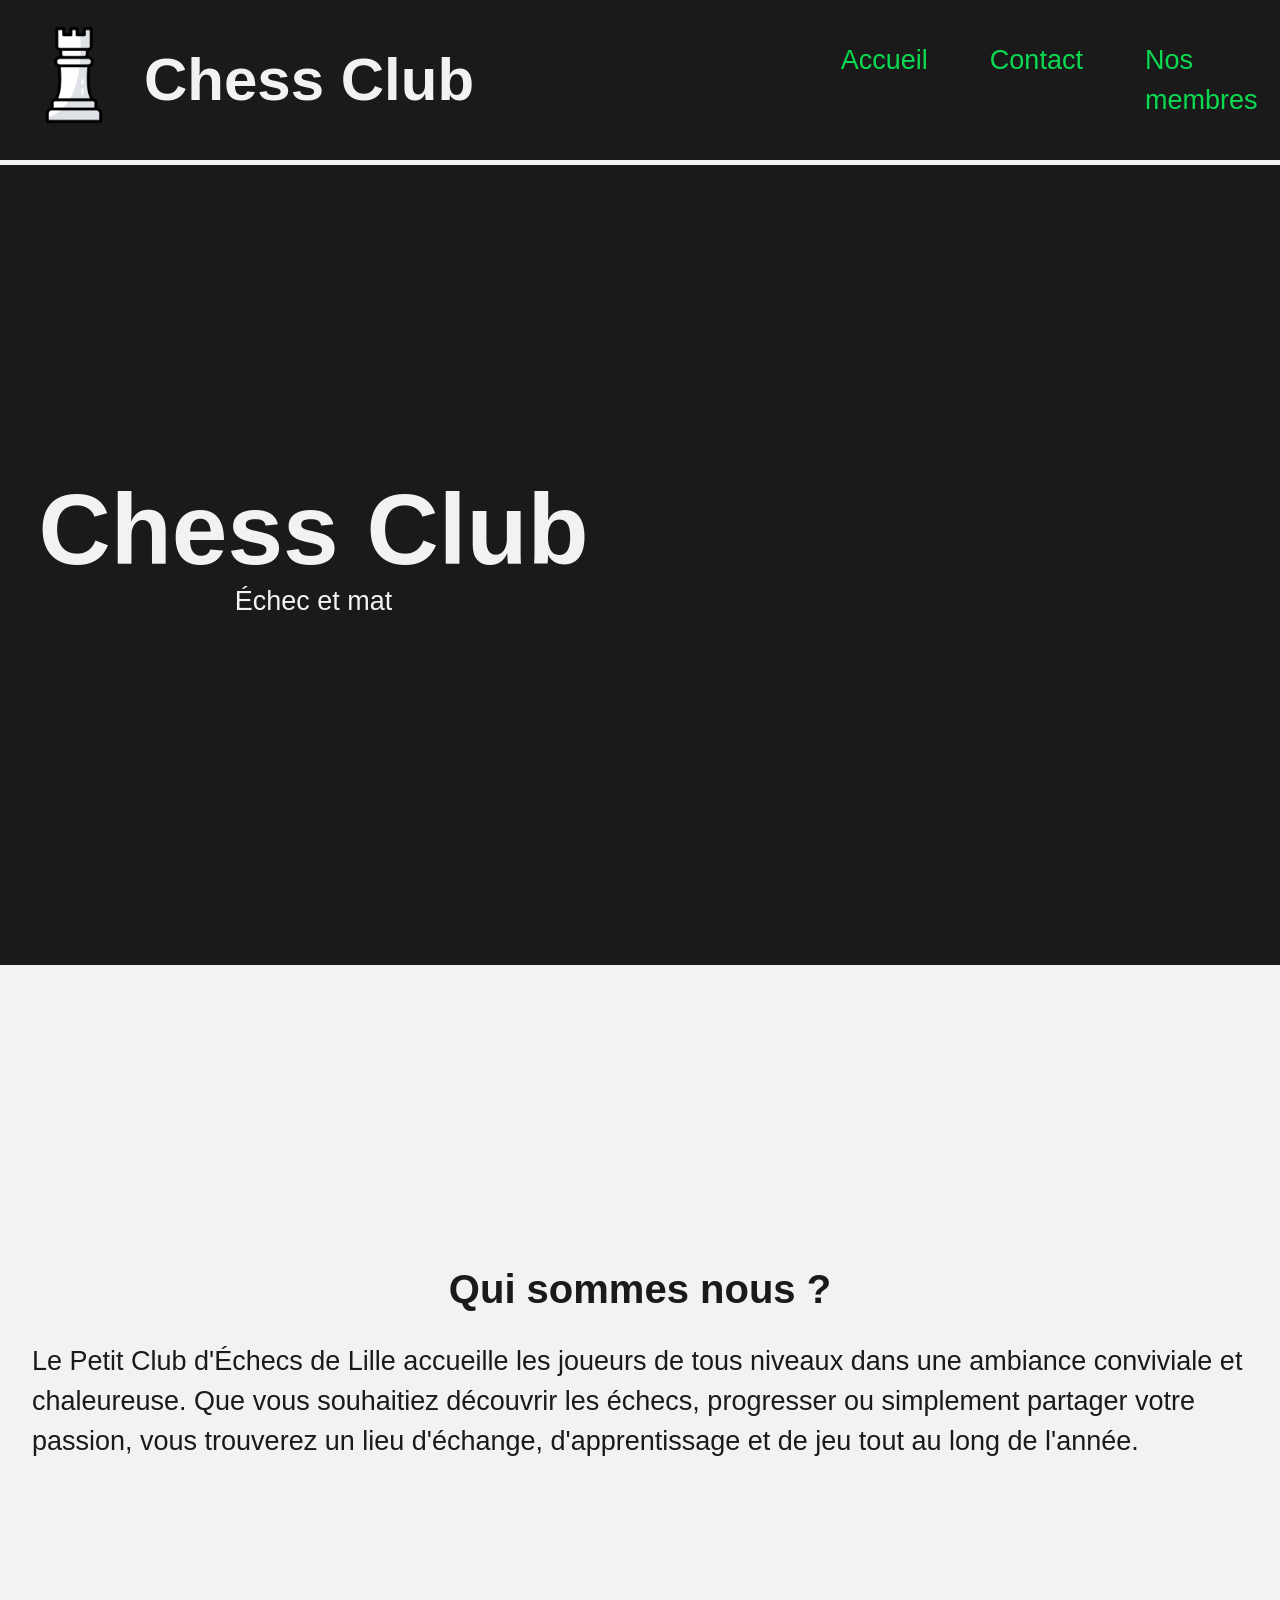
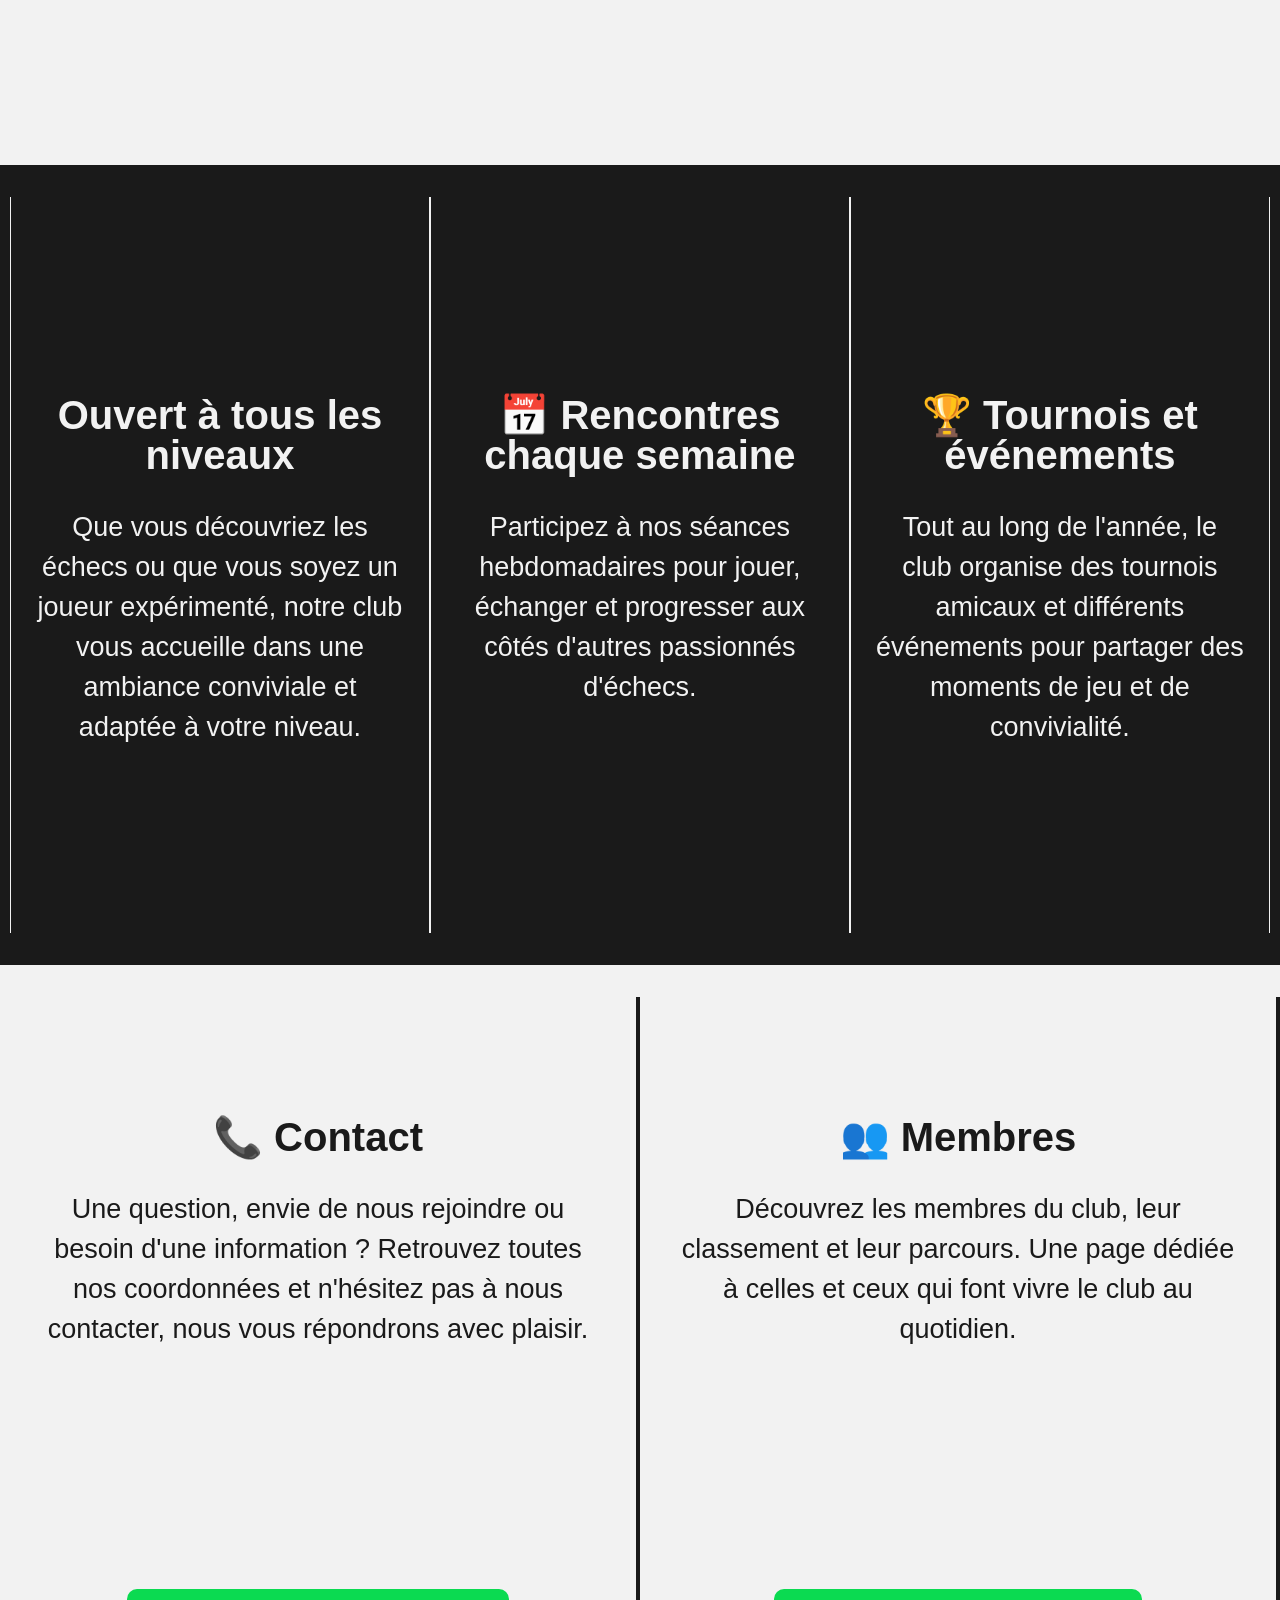
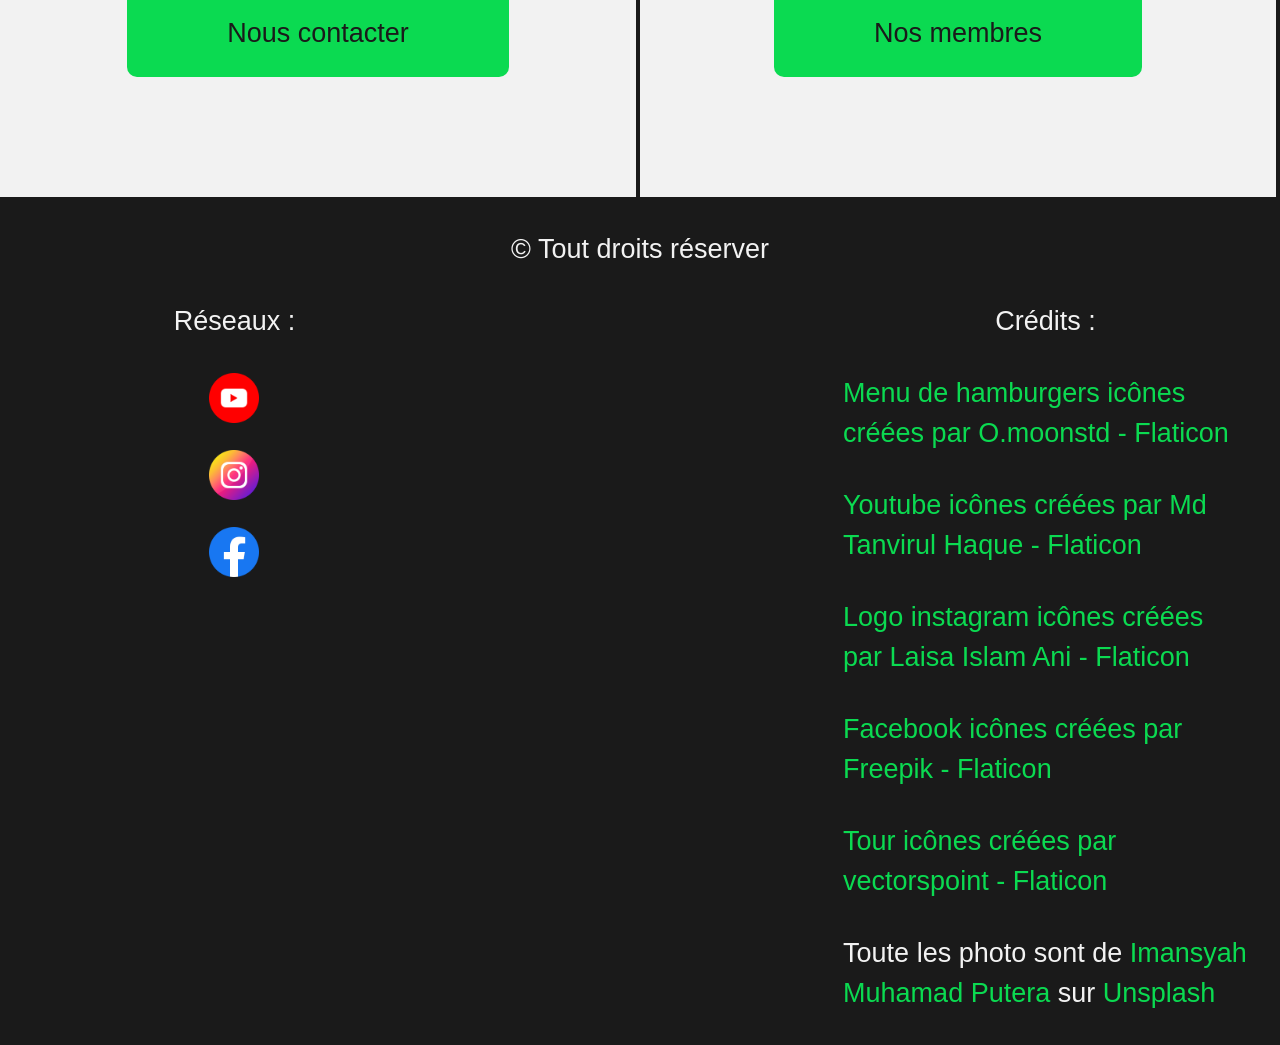
==== index.html @ 42522073 "test2" ====
<!DOCTYPE html>
<html lang="fr">
<head>
    <meta charset="UTF-8">
    <meta name="viewport" content="width=device-width, initial-scale=1.0">
    <link rel="stylesheet" href="commun.css">
    <link rel="stylesheet" href="style.css">
    <title>Accueil</title>
</head>
<body>
    <header>
        <div class="logo">
            <a href="index.html">
                <img src="images/logo_rook.png" alt="image    
                logo">
            </a>
            <h2>Chess Club</h2>
        </div>
        <nav class="navbar">
            <a href="index.html">Accueil</a>
            <a href="contact.html">Contact</a>
            <a href="membres.html">Nos membres</a>
        </nav>
        <nav id="burger-menu">
            <label for="burger-menu-input"><img src="images/menu-de-hamburgers.png" alt="bar de menu"></label>
            <input type="checkbox" id="burger-menu-input" />

            <div id="burger-menu-items">
                <a href="index.html">Accueil</a>
                <a href="contact.html">Contact</a>
                <a href="membres.html">Nos membres</a>
            </div>
        </nav>
    </header>
    <main>
        <div class="banner">
            <div class="banner_title">
                <h1>Chess Club</h1>
                <p>Échec et mat</p>
            </div>
            <div class="banner_img">

            </div>
        </div>
        <div class="presentation">
            <h2>Qui sommes nous ?</h2>
            <p>Le Petit Club d'Échecs de Lille accueille les joueurs de tous niveaux dans une ambiance conviviale et chaleureuse. Que vous souhaitiez découvrir les échecs, progresser ou simplement partager votre passion, vous trouverez un lieu d'échange, d'apprentissage et de jeu tout au long de l'année. <br />
            </p>
        </div>
        <div class="info_flash">
            <div class="info">
                <h2>Ouvert à tous les niveaux</h2>
                <p>Que vous découvriez les échecs ou que vous soyez un joueur expérimenté, notre club vous accueille dans une ambiance conviviale et adaptée à votre niveau.</p>
            </div>
            <div class="info">
                <h2>📅 Rencontres chaque semaine</h2>
                <p>Participez à nos séances hebdomadaires pour jouer, échanger et progresser aux côtés d'autres passionnés d'échecs.</p>
            </div>
            <div class="info">
                <h2>🏆 Tournois et événements</h2>
                <p>Tout au long de l'année, le club organise des tournois amicaux et différents événements pour partager des moments de jeu et de convivialité.</p>
            </div>
        </div>
        <div class="preview_pages">
            <div class="preview">
                <h2>📞 Contact</h2>
                <p>Une question, envie de nous rejoindre ou besoin d'une information ? Retrouvez toutes nos coordonnées et n'hésitez pas à nous contacter, nous vous répondrons avec plaisir.</p>
                <a class="button validate" href="contact.html">Nous contacter</a>
            </div>
            <div class="preview">
                <h2>👥 Membres</h2>
                <p>Découvrez les membres du club, leur classement et leur parcours. Une page dédiée à celles et ceux qui font vivre le club au quotidien.</p>
                <a class="button validate" href="membres.html">Nos membres</a>
            </div>
        </div>
    </main>
    <footer>
        <div class="copyright">
            <p>© Tout droits réserver</p>
        </div>

        <div class="media_credits">
            <div class="media">
                <p>Réseaux :</p>
                <nav class="media_icons">
                    <a target="_blank" href="https://www.youtube.com/">
                        <img src="images/youtube_icon.png" alt="notre youtube">
                    </a>
                    <a target="_blank" href="https://www.instagram.com/">
                        <img src="images/instagram_icon.png" alt="notre instagram">
                    </a>
                    <a target="_blank" href="https://www.facebook.com/">
                        <img src="images/facebook_icon.png" alt="notre facebook">
                    </a>

                </nav>
            </div>
            <div class="credits">
                <p>Crédits :</p>
                <p>
                    <a href="https://www.flaticon.com/fr/icones-gratuites/menu-de-hamburgers" title="menu de hamburgers icônes">Menu de hamburgers icônes créées par O.moonstd - Flaticon</a>
                </p>
                <p>
                    <a href="https://www.flaticon.com/fr/icones-gratuites/youtube" title="youtube icônes">Youtube icônes créées par Md Tanvirul Haque - Flaticon</a>
                </p>

                <p>
                    <a href="https://www.flaticon.com/fr/icones-gratuites/logo-instagram" title="logo instagram icônes">Logo instagram icônes créées par Laisa Islam Ani - Flaticon</a>
                </p>

                <p>
                    <a href="https://www.flaticon.com/fr/icones-gratuites/facebook" title="facebook icônes">Facebook icônes créées par Freepik - Flaticon</a>
                </p>

                <p>
                    <a href="https://www.flaticon.com/fr/icones-gratuites/tour" title="tour icônes">Tour icônes créées par vectorspoint - Flaticon</a>
                </p>

                <p>
                    Toute les photo sont de <a href="https://unsplash.com/fr/@imansyahmp?utm_source=unsplash&utm_medium=referral&utm_content=creditCopyText">Imansyah Muhamad Putera </a>sur <a href="https://unsplash.com/fr/photos/photo-de-mise-au-point-selective-dun-homme-conduisant-une-moto-oUV5IQwP_vc?utm_source=unsplash&utm_medium=referral&utm_content=creditCopyText">Unsplash</a>
      
                </p>
            </div>
        </div>
    </footer>
</body>
</html>
---- commun.css ----
:root {
    --color_primary: #1a1a1a;
    --color_secondary: #f2f2f2;
    --color_terciary: #0BDA51;
    --card_border_radius: 10px;
}

html {
    scroll-behavior: smooth;
}

* {
    padding: 0;
    margin: 0;
    box-sizing: border-box;
}

body {
    background-color: var(--color_secondary);
    color: var(--color_primary);
    font-family: Arial, Helvetica, sans-serif;
    line-height: 40px;
}

/*      Header       */

header {
    padding: 24px;
    display: flex;
    justify-content: space-between;
    align-items: center;
    background-color: var(--color_primary);
    color: var(--color_secondary);
}

a, label {
    color: var(--color_terciary);
    text-decoration: none;
    font-size: 27px;
}

header nav {
    display: flex;
    width: 35%;
    gap: 30px;
}

.navbar a {
    padding: 16px;
    transition: all 0.4s;
}

.navbar a:hover{
    text-shadow:0 0 4px #0BDA51;
    transform: scale(1.1);
}

.logo {
    display: flex;
    align-items: center;
    font-size: 40px;
}
.logo img {
    margin-right: 20px;
    height: 100px;
}

.burger-menu {
    display: none;
}

/*      Main         */

main h1 {
    font-size: 100px;
}

main h2, main h3 {
    font-size: 40px;
}

main p {
    font-size: 27px;
}

/*      card         */

.card {
    display: flex;
    flex-direction: column;
    justify-content: center;
    align-items: center;
    gap: 24px;
    width: 100%;
    padding: 16px;
    margin: 32px 0;
    background-color: var(--color_primary);
    color: var(--color_secondary);
    border-radius: var(--card_border_radius);
    gap: 16px;
    line-height: 35px;
    text-align: center;
    
}

/*      bouton       */
.button {
    padding: 24px 100px;
    border-radius: var(--card_border_radius);
    text-decoration: none;
    cursor: pointer;
    transition: all 0.4s;
}

.button:hover {
    transform: scale(1.1);
}

.validate {
    background-color: var(--color_terciary);
    color: var(--color_primary);
}

.validate:hover {
    background-color: var(--color_primary);
    color: var(--color_terciary);
}

/*      Footer         */

footer {
    display: flex;
    flex-direction: column;
    padding: 32px;
    background-color: var(--color_primary);
    color: var(--color_secondary);
}

footer >* {
    width: 120px;
    font-size: 27px;
}

.copyright {
    display: flex;
    justify-content: center;
    width: 100%;
    margin-bottom: 32px;
}

.media_credits {
    display: flex;
    justify-content: space-between;
    width: 100%;
}

.media {
    display: flex;
    flex-direction: column;
    justify-content: flex-start;
    align-items: flex-start;
    height: 100%;
}

.media_icons {
    display: flex;
    flex-direction: column;
    justify-content: space-between;
    gap: 16px;
}

.media_icons img {
    width: 50px;
}

.media{
    display: flex;
    justify-content: center;
    align-items: center;
    width: 33.3%;
    gap: 32px;
}

.credits {
    display: flex;
    flex-direction: column;
    align-items: center;
    width: 33.3%;
    gap: 32px;
}

/*      menu burger      */

#burger-menu,
#burger-menu label,
#burger-menu-input {
  display: none;
}

@media only screen and (max-width: 425px) and (min-width: 320px) {

    header{
        flex-direction: column;
    }

    .navbar {
        display: none;
    }

    /*      menu  burger         */

    #burger-menu {
        display: flex;
        flex-direction: column;
        width: 100%;
    }

    #burger-menu input:checked ~ #burger-menu-items {
    display: flex;
    flex-direction: column;
    width: 100%;

  }

  #burger-menu-items {
    display: none;
  }

  #burger-menu-items a {
    display: block;
    text-align: center;
    width: 100%;
    border-bottom: 1px solid var(--color_terciary);
    padding: 24px;
  }

  #burger-menu label {
    display: flex;
    align-self: flex-end;
    width: 50px;
    height: 50px;
  }

  /*        button       */

  .button {
    padding: 24px;
    width: 80%;
    text-align: center;
    transition: all 0.1s;
}

    .button:hover {
        transform: scale(0.9);
    }
    /* Header */

    header {
        line-height: 50px;
    }

    /* footer */

    .media_credits {
        flex-direction: column;
        align-items: center;
        gap: 32px;
    }

    .media, .credits {
        width: 100%;
    }

}
---- style.css ----
:root {
    --color_primary: #1a1a1a;
    --color_secondary: #f2f2f2;
    --color_terciary: #0BDA51;
    --card_border_radius: 10px;
}

main > * {
    height: 800px;
}

header {
    border-bottom: 5px solid var(--color_secondary)
}
/*      banner       */
.banner {
    display: flex;
    width: 100%;
    background-color: var(--color_primary);
    color: var(--color_secondary);
}

.banner_img {
    width: 51%;
    height: 100%;
    background: linear-gradient(to right, var(--color_primary), 65%, transparent), url("images/banner_knight.png");
    background-size: 100%;
    background-position: center;
}

.banner_title {
    display: flex;
    flex-direction: column;
    justify-content: center;
    align-items: center;
    width: 49%;
    gap: 32px;
}

/*      présentation         */

.presentation {
    display: flex;
    flex-direction: column;
    justify-content: center;
    align-items: center;
    padding: 32px;
    gap: 32px;
}

/*      info flash       */

.info_flash {
    display: flex;
    background-color: var(--color_primary);
    color: var(--color_secondary);
    padding: 32px 10px;
}

.info {
    display: flex;
    flex-direction: column;
    justify-content: center;
    align-items: center;
    text-align: center;
    padding: 24px;
    width: 33.33%;
    gap: 32px;
    border-right: 1px solid var(--color_secondary);
    border-left: 1px solid var(--color_secondary);
}

.info p {
    height: 33%;
}

/*      preview pages        */

.preview_pages {
    display: flex;
    justify-content: space-between;
    margin-top: 32px;
}

.preview {
    display: flex;
    flex-direction: column;
    justify-content: center;
    align-items: center;
    text-align: center;
    width: 50%;
    padding: 32px;
    gap: 32px;
    border-right: 4px solid var(--color_primary) 
}

.preview p {
    height: 50%;
}

@media only screen and (max-width: 425px) and (min-width: 320px) {

    header{
        flex-direction: column;
    }

    .navbar {
        display: none;
    }

    /*      menu  burger         */

    #burger-menu {
        display: flex;
        flex-direction: column;
        width: 100%;
    }

    #burger-menu input:checked ~ #burger-menu-items {
    display: flex;
    flex-direction: column;
    width: 100%;

  }

  #burger-menu-items {
    display: none;
  }

  #burger-menu-items a {
    display: block;
    text-align: center;
    width: 100%;
    border-bottom: 1px solid var(--color_terciary);
    padding: 24px;
  }

  #burger-menu label {
    display: flex;
    align-self: flex-end;
    width: 50px;
    height: 50px;
  }

  /*        responsive       */

  .banner {
    flex-direction: column;
    align-items: center;
    justify-content: flex-end;
    margin-bottom: 32px;
  }

  .banner h1 {
    line-height: 80px;
  }

  .banner_img {
    background: linear-gradient(to bottom, var(--color_primary), 65%, transparent), url("images/banner_knight.png");
    background-size: 100%;
    background-position: bottom;
    height: 50%;
    width: 100%;
    background-repeat: no-repeat;
  }

  .presentation {
    text-align: center;
  }

  .info_flash{
    flex-direction: column;
    padding: 32px 8px;
    height: auto;

  }

  .info {
    flex-direction: column;
    width: 100%;
    border: 0;
    border-bottom: 2px solid var(--color_secondary);
  }
  
  .info p {
    height: auto;
  }

  .preview_pages {
    flex-direction: column;
    height: auto;
    padding: 8px;
  }

  .preview {
    width: 100%;
    border: 0;
    border-bottom: 2px solid var(--color_primary);
  }


}
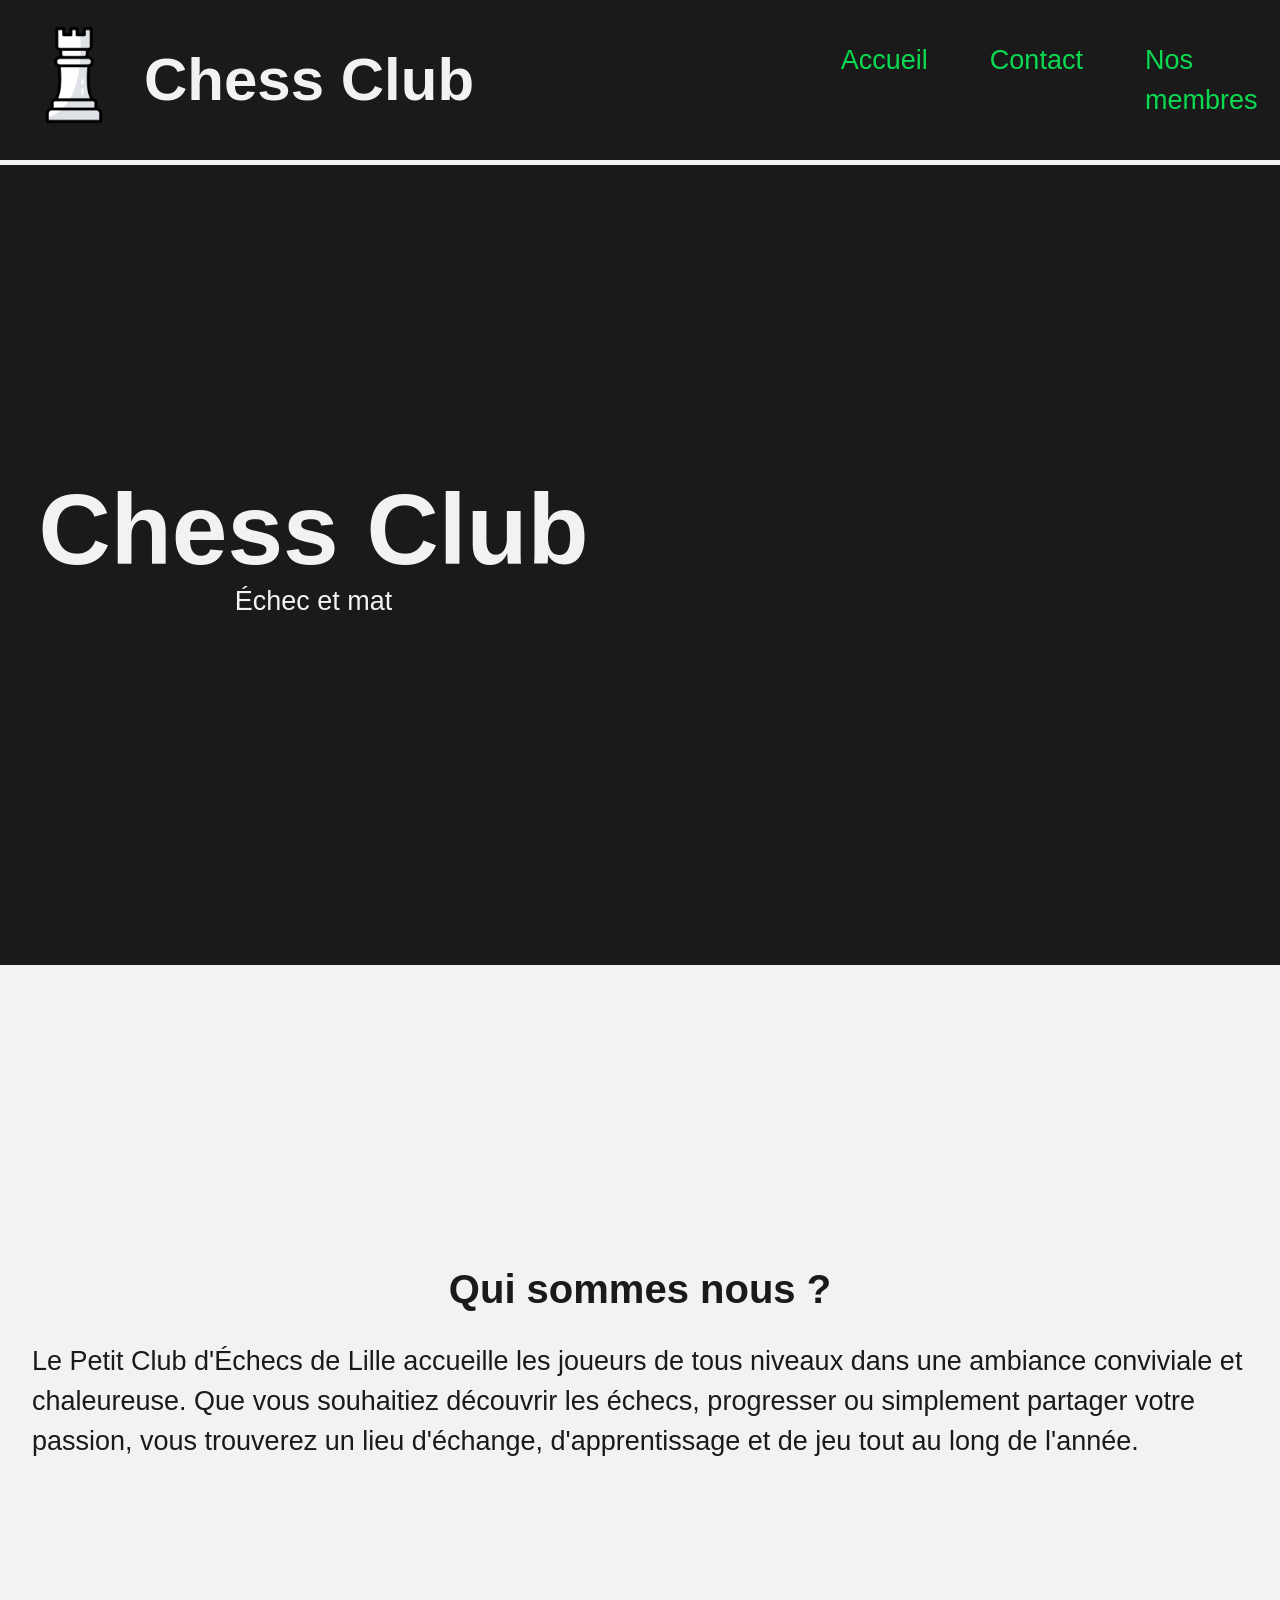
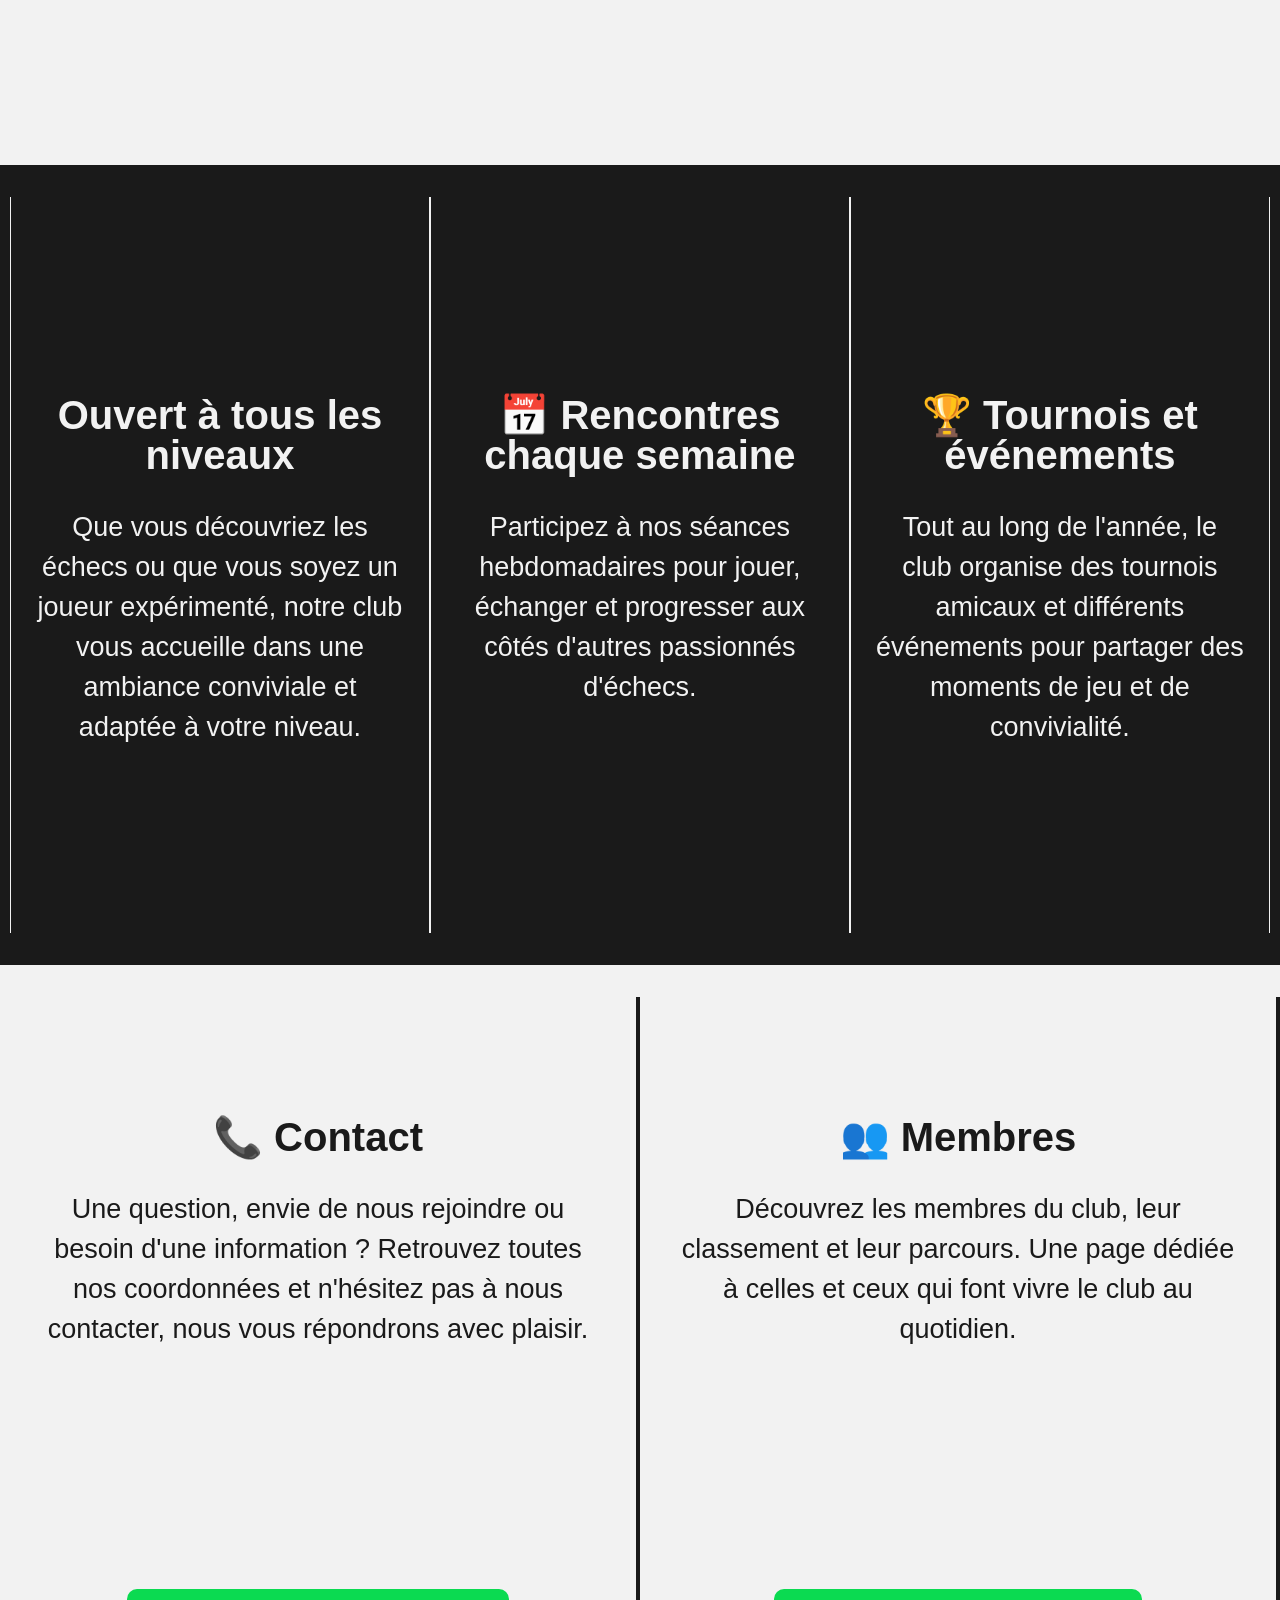
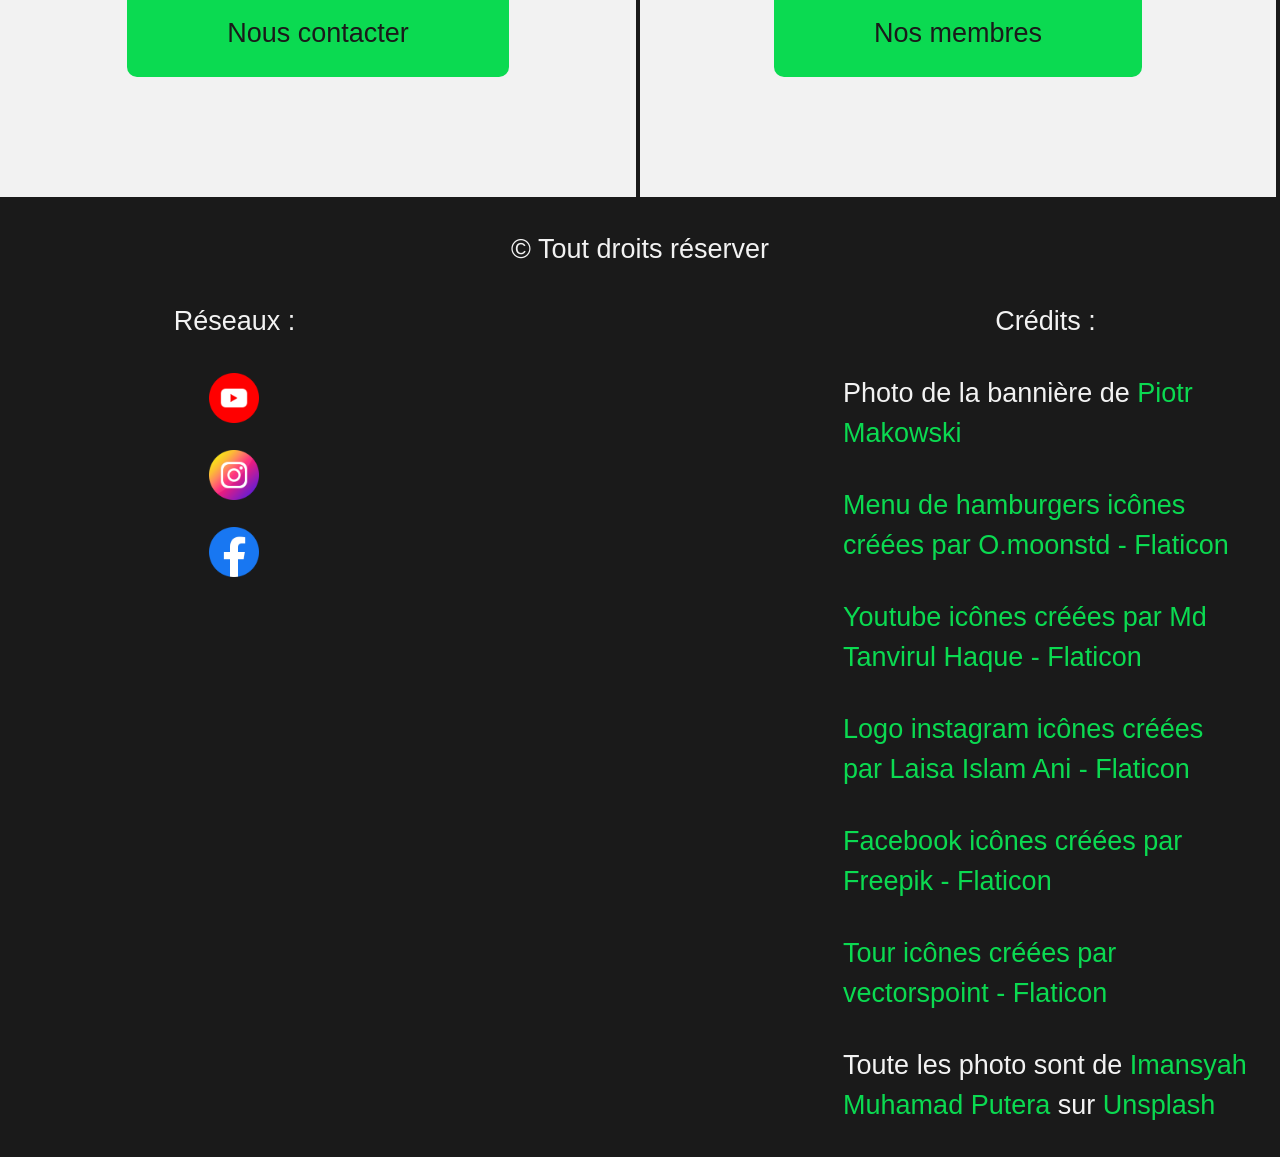
==== commit f6dd7003: "correction" ====
--- a/index.html
+++ b/index.html
@@ -97,6 +97,11 @@
             </div>
             <div class="credits">
                 <p>Crédits :</p>
+
+                <p>
+                    Photo de la bannière de <a href="https://unsplash.com/fr/@m4quuv?utm_source=unsplash&utm_medium=referral&utm_content=creditCopyText">Piotr Makowski</a>      
+                </p>
+                
                 <p>
                     <a href="https://www.flaticon.com/fr/icones-gratuites/menu-de-hamburgers" title="menu de hamburgers icônes">Menu de hamburgers icônes créées par O.moonstd - Flaticon</a>
                 </p>
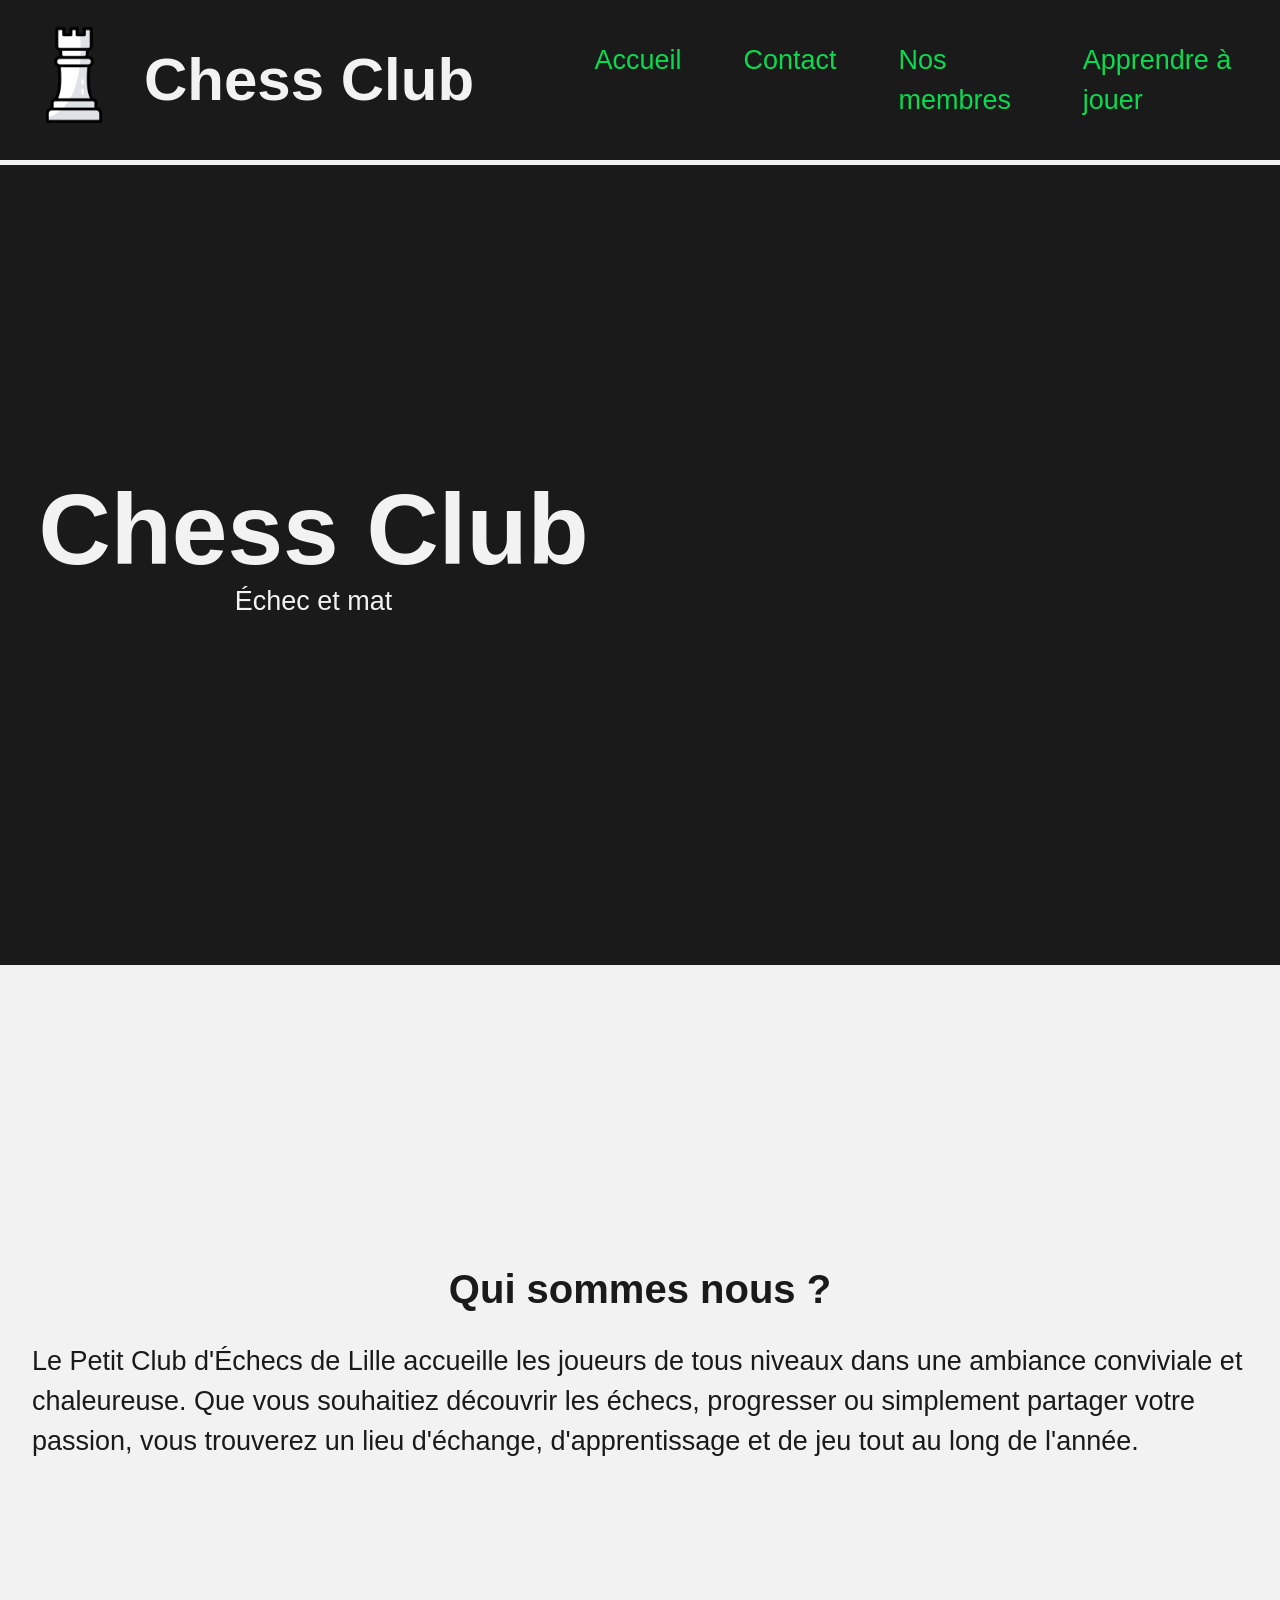
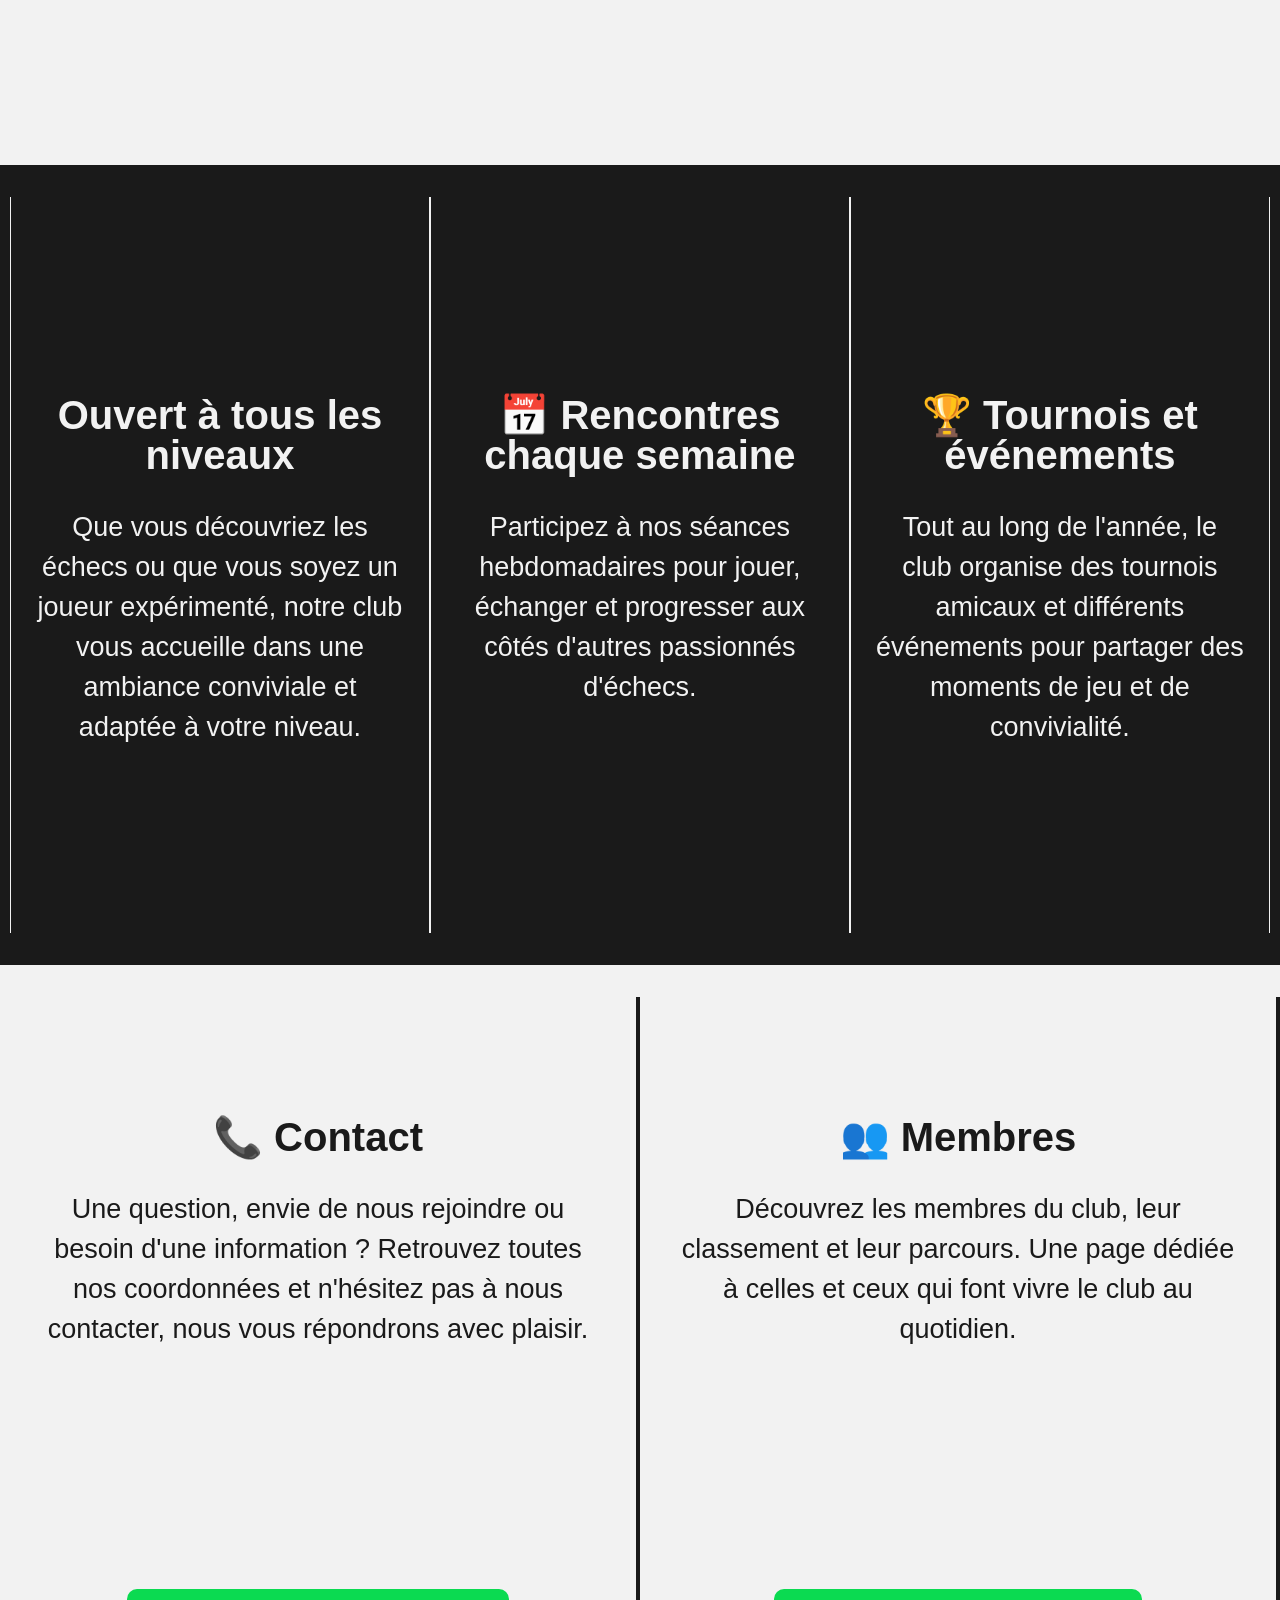
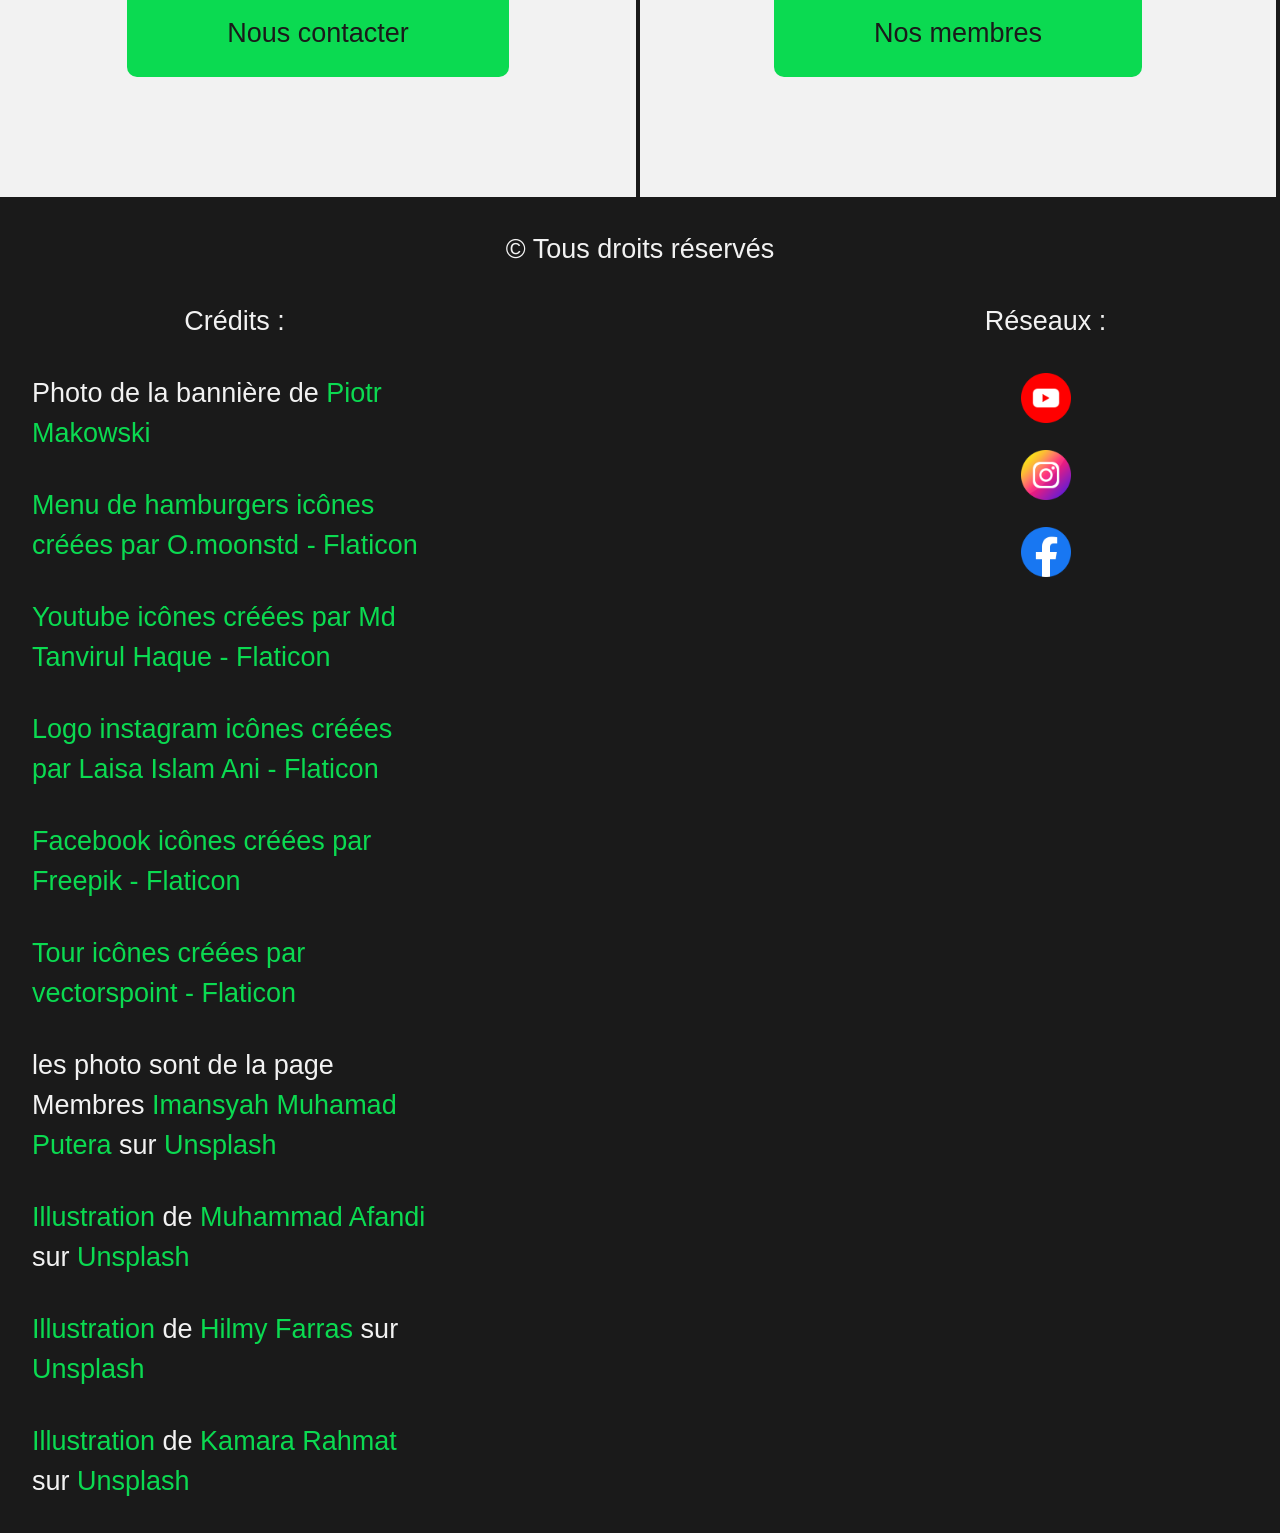
==== commit bb522aec: "Add files via upload 4th page" ====
--- a/index.html
+++ b/index.html
@@ -6,13 +6,13 @@
     <link rel="stylesheet" href="commun.css">
     <link rel="stylesheet" href="style.css">
     <title>Accueil</title>
+    <link rel="icon" type="image/x-icon" href="images/logo_rook.png">
 </head>
 <body>
     <header>
         <div class="logo">
             <a href="index.html">
-                <img src="images/logo_rook.png" alt="image    
-                logo">
+                <img src="images/logo_rook.png" alt="image logo">
             </a>
             <h2>Chess Club</h2>
         </div>
@@ -20,6 +20,7 @@
             <a href="index.html">Accueil</a>
             <a href="contact.html">Contact</a>
             <a href="membres.html">Nos membres</a>
+            <a href="apprendre.html">Apprendre à jouer</a>
         </nav>
         <nav id="burger-menu">
             <label for="burger-menu-input"><img src="images/menu-de-hamburgers.png" alt="bar de menu"></label>
@@ -29,6 +30,7 @@
                 <a href="index.html">Accueil</a>
                 <a href="contact.html">Contact</a>
                 <a href="membres.html">Nos membres</a>
+                <a href="apprendre.html">Apprendre à jouer</a>
             </div>
         </nav>
     </header>
@@ -76,10 +78,62 @@
     </main>
     <footer>
         <div class="copyright">
-            <p>© Tout droits réserver</p>
+            <p>© Tous droits réservés</p>
         </div>
 
         <div class="media_credits">
+
+            <div class="credits">
+                <p>Crédits :</p>
+
+                <div>
+                    
+                    <p>
+                        Photo de la bannière de <a href="https://unsplash.com/fr/@m4quuv?utm_source=unsplash&utm_medium=referral&utm_content=creditCopyText">Piotr Makowski</a>
+                    </p>
+                    
+                    <p>
+                        <a href="https://www.flaticon.com/fr/icones-gratuites/menu-de-hamburgers" title="menu de hamburgers icônes">Menu de hamburgers icônes créées par O.moonstd - Flaticon</a>
+                    </p>
+                    <p>
+                        <a href="https://www.flaticon.com/fr/icones-gratuites/youtube" title="youtube icônes">Youtube icônes créées par Md Tanvirul Haque - Flaticon</a>
+                    </p>
+
+                    <p>
+                        <a href="https://www.flaticon.com/fr/icones-gratuites/logo-instagram" title="logo instagram icônes">Logo instagram icônes créées par Laisa Islam Ani - Flaticon</a>
+                    </p>
+
+                    <p>
+                        <a href="https://www.flaticon.com/fr/icones-gratuites/facebook" title="facebook icônes">Facebook icônes créées par Freepik - Flaticon</a>
+                    </p>
+
+                    <p>
+                        <a href="https://www.flaticon.com/fr/icones-gratuites/tour" title="tour icônes">Tour icônes créées par vectorspoint - Flaticon</a>
+                    </p>
+
+                    <p>
+                        les photo sont de la page Membres <a href="https://unsplash.com/fr/@imansyahmp?utm_source=unsplash&utm_medium=referral&utm_content=creditCopyText">Imansyah Muhamad Putera </a>sur <a href="https://unsplash.com/fr/photos/photo-de-mise-au-point-selective-dun-homme-conduisant-une-moto-oUV5IQwP_vc?utm_source=unsplash&utm_medium=referral&utm_content=creditCopyText">Unsplash</a>
+                    </p>
+
+                    <p>
+                        <a href="https://unsplash.com/fr/illustrations/echiquier-en-bois-vide-avec-motif-a-damier-NV20oKvTFEk?utm_source=unsplash&utm_medium=referral&utm_content=creditCopyText">Illustration</a> de <a href="https://unsplash.com/fr/@kertiaa/illustrations?utm_source=unsplash&utm_medium=referral&utm_content=creditCopyText">Muhammad Afandi</a> sur <a href="https://unsplash.com/fr/illustrations?utm_source=unsplash&utm_medium=referral&utm_content=creditCopyText">Unsplash</a>
+        
+                    </p>
+
+                    <p>
+                        <a href="https://unsplash.com/fr/illustrations/les-pions-blancs-encouragent-un-autre-pion-face-a-un-roi-noir-nvyof_AZuVU?utm_source=unsplash&utm_medium=referral&utm_content=creditCopyText">Illustration</a> de <a href="https://unsplash.com/fr/@hilmyfarras/illustrations?utm_source=unsplash&utm_medium=referral&utm_content=creditCopyText">Hilmy Farras</a> sur <a href="https://unsplash.com/fr/illustrations?utm_source=unsplash&utm_medium=referral&utm_content=creditCopyText">Unsplash</a>
+        
+                    </p>
+
+                    <p>
+                        <a href="https://unsplash.com/fr/illustrations/outline-illustrations-of-various-chess-pieces-Cp53Ukx_XPc?utm_source=unsplash&utm_medium=referral&utm_content=creditCopyText">Illustration</a> de <a href="https://unsplash.com/fr/@iyaniyan/illustrations?utm_source=unsplash&utm_medium=referral&utm_content=creditCopyText">Kamara Rahmat</a> sur <a href="https://unsplash.com/fr/illustrations?utm_source=unsplash&utm_medium=referral&utm_content=creditCopyText">Unsplash</a>
+        
+                    </p>
+            </div>
+                
+                
+            </div>
+
             <div class="media">
                 <p>Réseaux :</p>
                 <nav class="media_icons">
@@ -95,37 +149,6 @@
 
                 </nav>
             </div>
-            <div class="credits">
-                <p>Crédits :</p>
-
-                <p>
-                    Photo de la bannière de <a href="https://unsplash.com/fr/@m4quuv?utm_source=unsplash&utm_medium=referral&utm_content=creditCopyText">Piotr Makowski</a>      
-                </p>
-                
-                <p>
-                    <a href="https://www.flaticon.com/fr/icones-gratuites/menu-de-hamburgers" title="menu de hamburgers icônes">Menu de hamburgers icônes créées par O.moonstd - Flaticon</a>
-                </p>
-                <p>
-                    <a href="https://www.flaticon.com/fr/icones-gratuites/youtube" title="youtube icônes">Youtube icônes créées par Md Tanvirul Haque - Flaticon</a>
-                </p>
-
-                <p>
-                    <a href="https://www.flaticon.com/fr/icones-gratuites/logo-instagram" title="logo instagram icônes">Logo instagram icônes créées par Laisa Islam Ani - Flaticon</a>
-                </p>
-
-                <p>
-                    <a href="https://www.flaticon.com/fr/icones-gratuites/facebook" title="facebook icônes">Facebook icônes créées par Freepik - Flaticon</a>
-                </p>
-
-                <p>
-                    <a href="https://www.flaticon.com/fr/icones-gratuites/tour" title="tour icônes">Tour icônes créées par vectorspoint - Flaticon</a>
-                </p>
-
-                <p>
-                    Toute les photo sont de <a href="https://unsplash.com/fr/@imansyahmp?utm_source=unsplash&utm_medium=referral&utm_content=creditCopyText">Imansyah Muhamad Putera </a>sur <a href="https://unsplash.com/fr/photos/photo-de-mise-au-point-selective-dun-homme-conduisant-une-moto-oUV5IQwP_vc?utm_source=unsplash&utm_medium=referral&utm_content=creditCopyText">Unsplash</a>
-      
-                </p>
-            </div>
         </div>
     </footer>
 </body>
--- a/commun.css
+++ b/commun.css
@@ -41,7 +41,8 @@
 
 header nav {
     display: flex;
-    width: 35%;
+    justify-content: flex-end;
+    width: 55%;
     gap: 30px;
 }
 
@@ -189,6 +190,14 @@
     gap: 32px;
 }
 
+.credits div {
+    display: flex;
+    flex-direction: column;
+    align-items: flex-start;
+    width: 100%;
+    gap: 32px;
+}
+
 /*      menu burger      */
 
 #burger-menu,
--- a/style.css
+++ b/style.css
@@ -100,48 +100,6 @@
 
 @media only screen and (max-width: 425px) and (min-width: 320px) {
 
-    header{
-        flex-direction: column;
-    }
-
-    .navbar {
-        display: none;
-    }
-
-    /*      menu  burger         */
-
-    #burger-menu {
-        display: flex;
-        flex-direction: column;
-        width: 100%;
-    }
-
-    #burger-menu input:checked ~ #burger-menu-items {
-    display: flex;
-    flex-direction: column;
-    width: 100%;
-
-  }
-
-  #burger-menu-items {
-    display: none;
-  }
-
-  #burger-menu-items a {
-    display: block;
-    text-align: center;
-    width: 100%;
-    border-bottom: 1px solid var(--color_terciary);
-    padding: 24px;
-  }
-
-  #burger-menu label {
-    display: flex;
-    align-self: flex-end;
-    width: 50px;
-    height: 50px;
-  }
-
   /*        responsive       */
 
   .banner {
